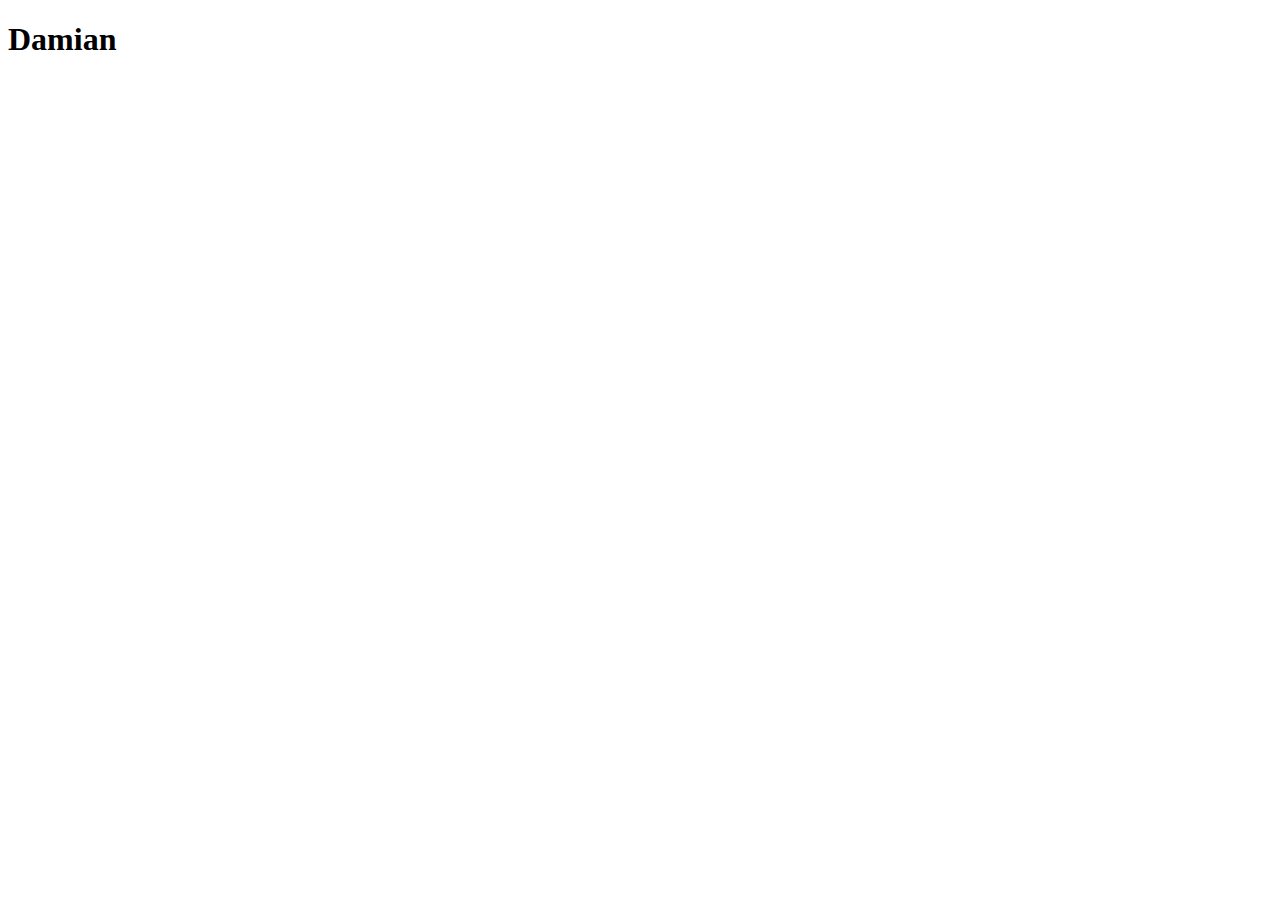
==== index.html @ 8f422778 "naam toegevoegd" ====
<!DOCTYPE html>
<html lang="en">
<head>
    <meta charset="UTF-8">
    <meta http-equiv="X-UA-Compatible" content="IE=edge">
    <meta name="viewport" content="width=device-width, initial-scale=1.0">
    <title>Document</title>
</head>
<body>
    <h1>Damian</h1>
    
</body>
</html>
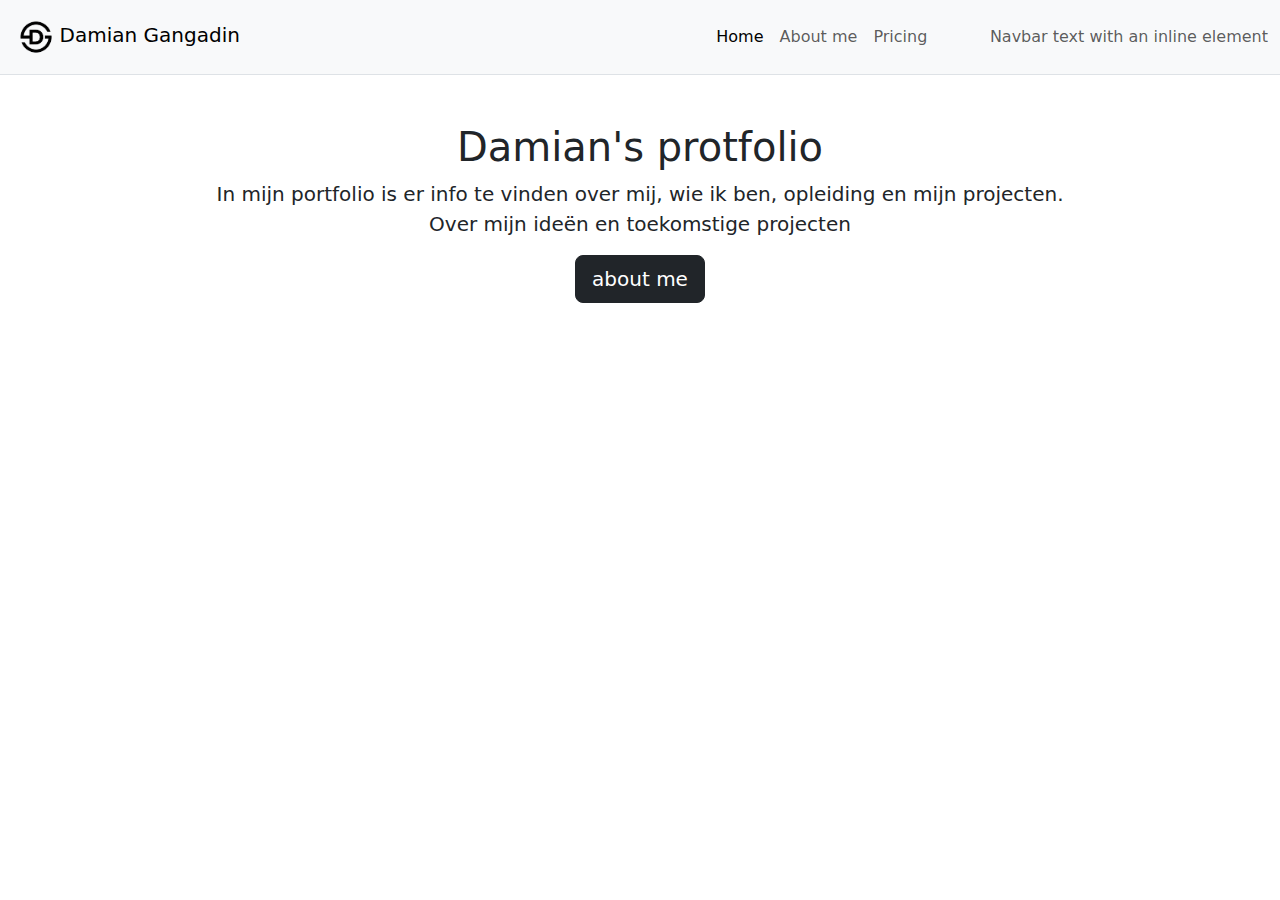
==== commit 67f15785: "Home pagina nav en h1 toegevoegd" ====
--- a/index.html
+++ b/index.html
@@ -1,13 +1,60 @@
 <!DOCTYPE html>
 <html lang="en">
+
 <head>
     <meta charset="UTF-8">
     <meta http-equiv="X-UA-Compatible" content="IE=edge">
     <meta name="viewport" content="width=device-width, initial-scale=1.0">
+
+    <link href="https://cdn.jsdelivr.net/npm/bootstrap@5.3.3/dist/css/bootstrap.min.css" rel="stylesheet"
+        integrity="sha384-QWTKZyjpPEjISv5WaRU9OFeRpok6YctnYmDr5pNlyT2bRjXh0JMhjY6hW+ALEwIH" crossorigin="anonymous">
+
+    <link rel="stylesheet" href="/css/style.css">
+
+    <script src="https://cdn.jsdelivr.net/npm/bootstrap@5.3.3/dist/js/bootstrap.bundle.min.js"
+        integrity="sha384-YvpcrYf0tY3lHB60NNkmXc5s9fDVZLESaAA55NDzOxhy9GkcIdslK1eN7N6jIeHz" crossorigin="anonymous"
+        defer></script>
+
     <title>Document</title>
 </head>
+
 <body>
-    <h1>Damian</h1>
-    
+    <header>
+        <nav class="navbar navbar-expand-lg bg-body-tertiary border-bottom">
+            <div class="container-fluid">
+                <a class="navbar-brand" href="index.html"><img class="logo" src="/img/logo.png" alt="">Damian
+                    Gangadin</a>
+                <button class="navbar-toggler" type="button" data-bs-toggle="collapse" data-bs-target="#navbarText"
+                    aria-controls="navbarText" aria-expanded="false" aria-label="Toggle navigation">
+                    <span class="navbar-toggler-icon"></span>
+                </button>
+                <div class="collapse navbar-collapse" id="navbarText">
+                    <ul class="navbar-nav me-auto mb-2 mb-lg-0">
+                        <li class="nav-item">
+                            <a class="nav-link active" aria-current="page" href="index.html">Home</a>
+                        </li>
+                        <li class="nav-item">
+                            <a class="nav-link" href="about.html">About me</a>
+                        </li>
+                        <li class="nav-item">
+                            <a class="nav-link" href="#">Pricing</a>
+                        </li>
+                    </ul>
+                    <span class="navbar-text">
+                        Navbar text with an inline element
+                    </span>
+                </div>
+            </div>
+        </nav>
+    </header>
+
+    <main class="text-center">
+        
+        <h1 class="text-center mt-5">Damian's protfolio</h1>
+        <p class=" text-center fs-5">In mijn portfolio is er info te vinden over mij, wie ik ben, opleiding en mijn projecten. <br>
+            Over mijn ideën en toekomstige projecten</p>
+            <a class="btn btn-dark btn-lg" href="about.html" role="button">about me</a>
+    </main>
 </body>
+
 </html>--- a/css/style.css
+++ b/css/style.css
@@ -0,0 +1,3 @@
+.logo{
+    width: 7%;
+}
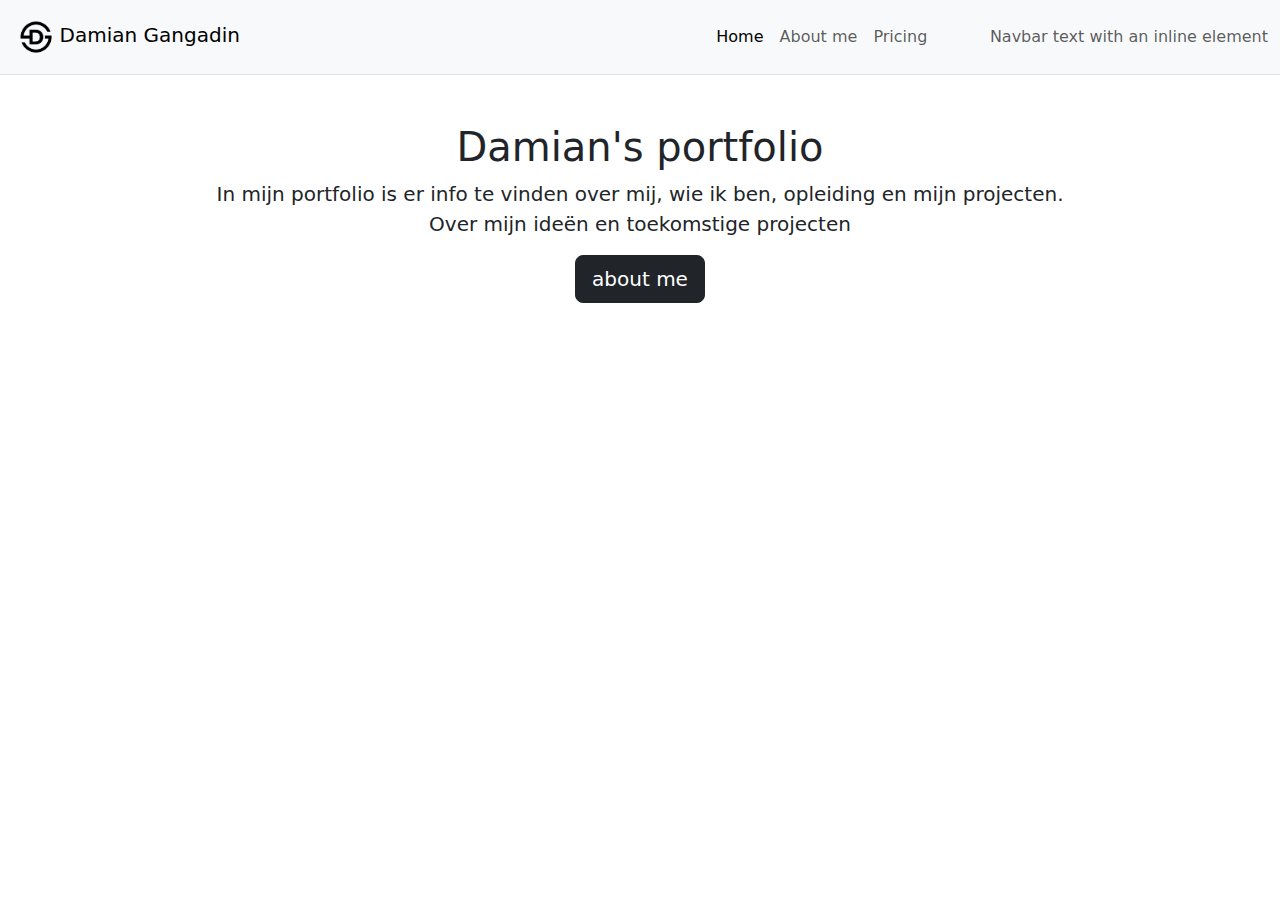
==== commit dff2f7bf: "protfolio naar portfolio" ====
--- a/index.html
+++ b/index.html
@@ -50,7 +50,7 @@
 
     <main class="text-center">
         
-        <h1 class="text-center mt-5">Damian's protfolio</h1>
+        <h1 class="text-center mt-5">Damian's portfolio</h1>
         <p class=" text-center fs-5">In mijn portfolio is er info te vinden over mij, wie ik ben, opleiding en mijn projecten. <br>
             Over mijn ideën en toekomstige projecten</p>
             <a class="btn btn-dark btn-lg" href="about.html" role="button">about me</a>
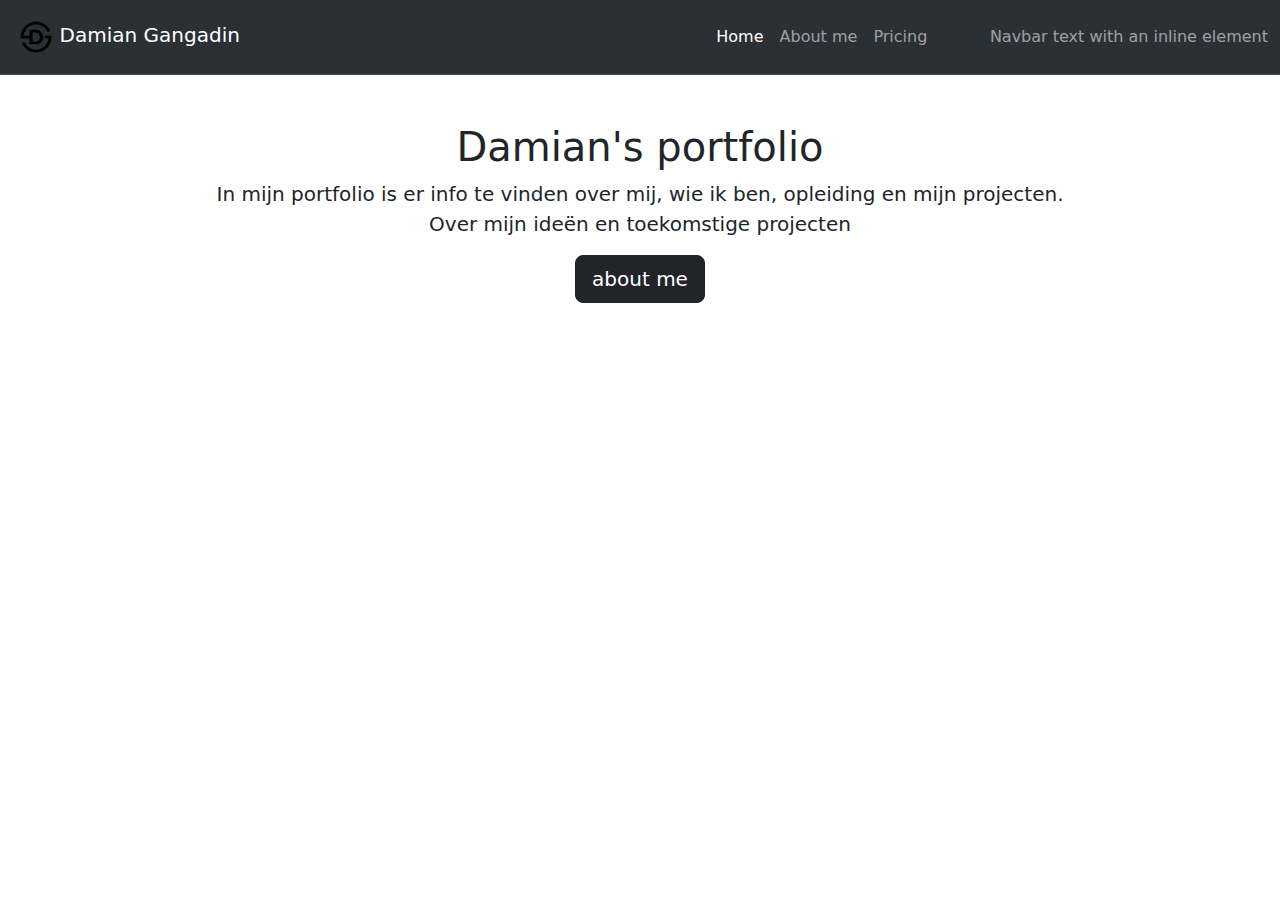
==== commit 70738991: "kleur van nav bar aangepast" ====
--- a/index.html
+++ b/index.html
@@ -20,7 +20,7 @@
 
 <body>
     <header>
-        <nav class="navbar navbar-expand-lg bg-body-tertiary border-bottom">
+        <nav class="navbar navbar-expand-lg bg-body-tertiary border-bottom" data-bs-theme="dark">
             <div class="container-fluid">
                 <a class="navbar-brand" href="index.html"><img class="logo" src="/img/logo.png" alt="">Damian
                     Gangadin</a>
@@ -40,7 +40,7 @@
                             <a class="nav-link" href="#">Pricing</a>
                         </li>
                     </ul>
-                    <span class="navbar-text">
+                    <span class="navbar-text d-none d-md-block">
                         Navbar text with an inline element
                     </span>
                 </div>
@@ -48,7 +48,7 @@
         </nav>
     </header>
 
-    <main class="text-center">
+    <main class="text-center ">
         
         <h1 class="text-center mt-5">Damian's portfolio</h1>
         <p class=" text-center fs-5">In mijn portfolio is er info te vinden over mij, wie ik ben, opleiding en mijn projecten. <br>
--- a/css/style.css
+++ b/css/style.css
@@ -1,3 +1,4 @@
 .logo{
     width: 7%;
 }
+
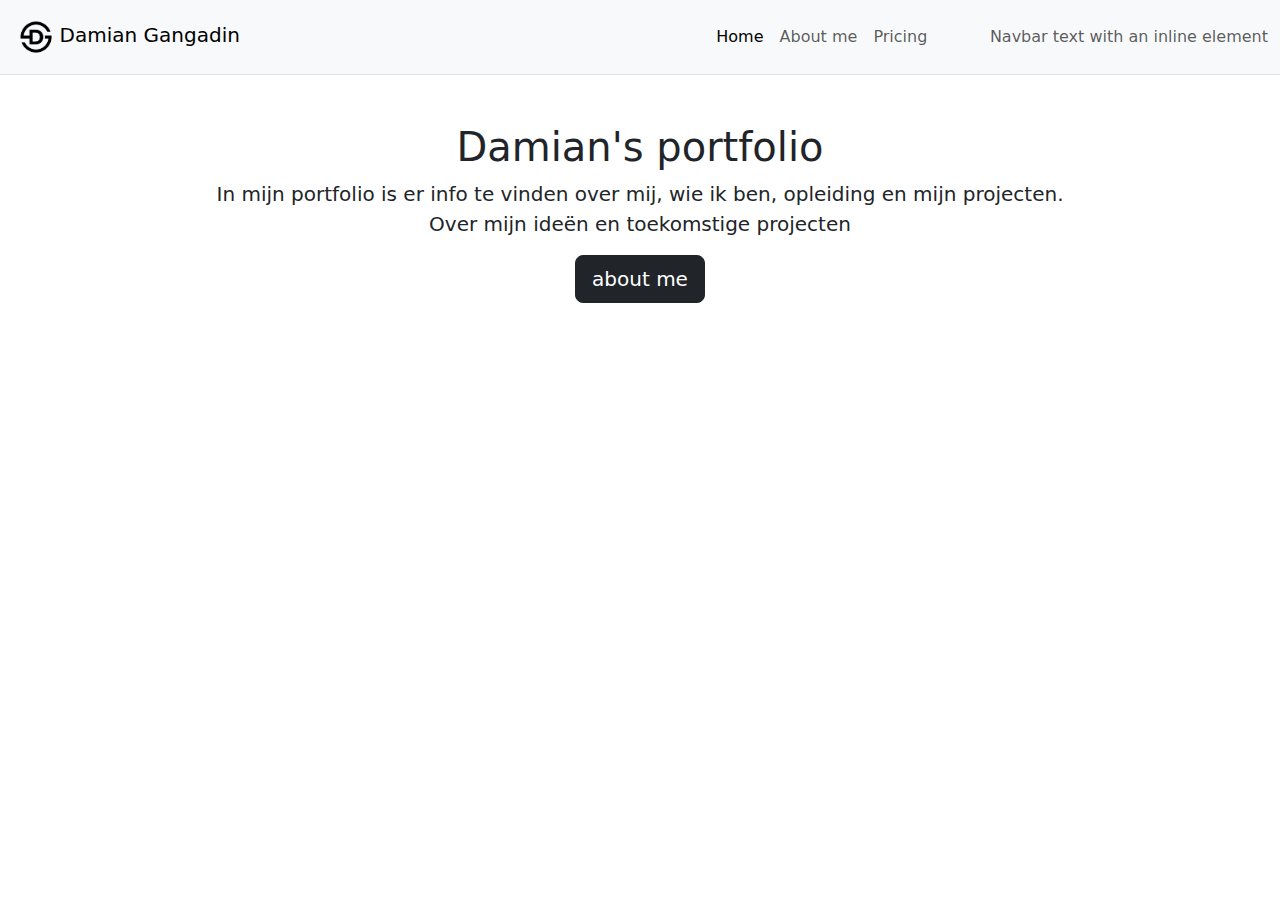
==== commit c34e6a92: "cards toegevoegd" ====
--- a/index.html
+++ b/index.html
@@ -20,7 +20,7 @@
 
 <body>
     <header>
-        <nav class="navbar navbar-expand-lg bg-body-tertiary border-bottom" data-bs-theme="dark">
+        <nav class="navbar navbar-expand-lg bg-body-tertiary border-bottom">
             <div class="container-fluid">
                 <a class="navbar-brand" href="index.html"><img class="logo" src="/img/logo.png" alt="">Damian
                     Gangadin</a>
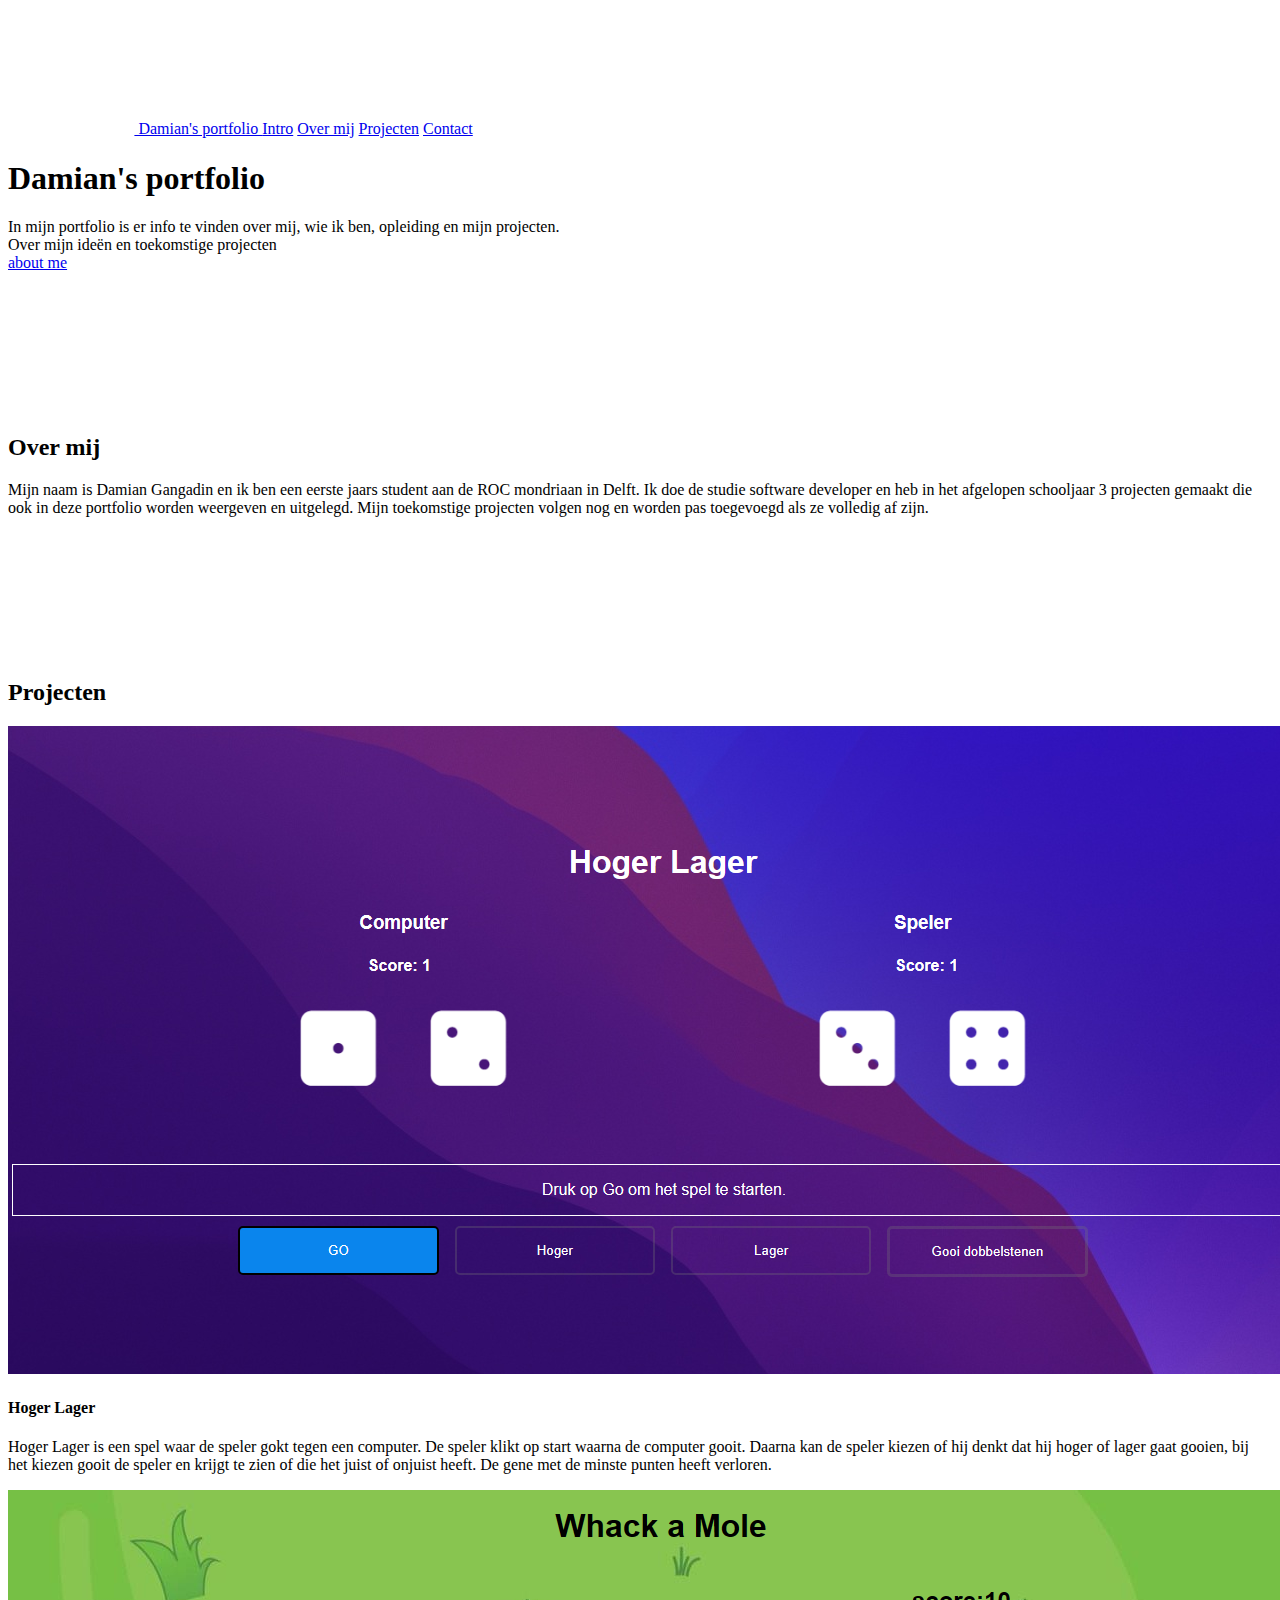
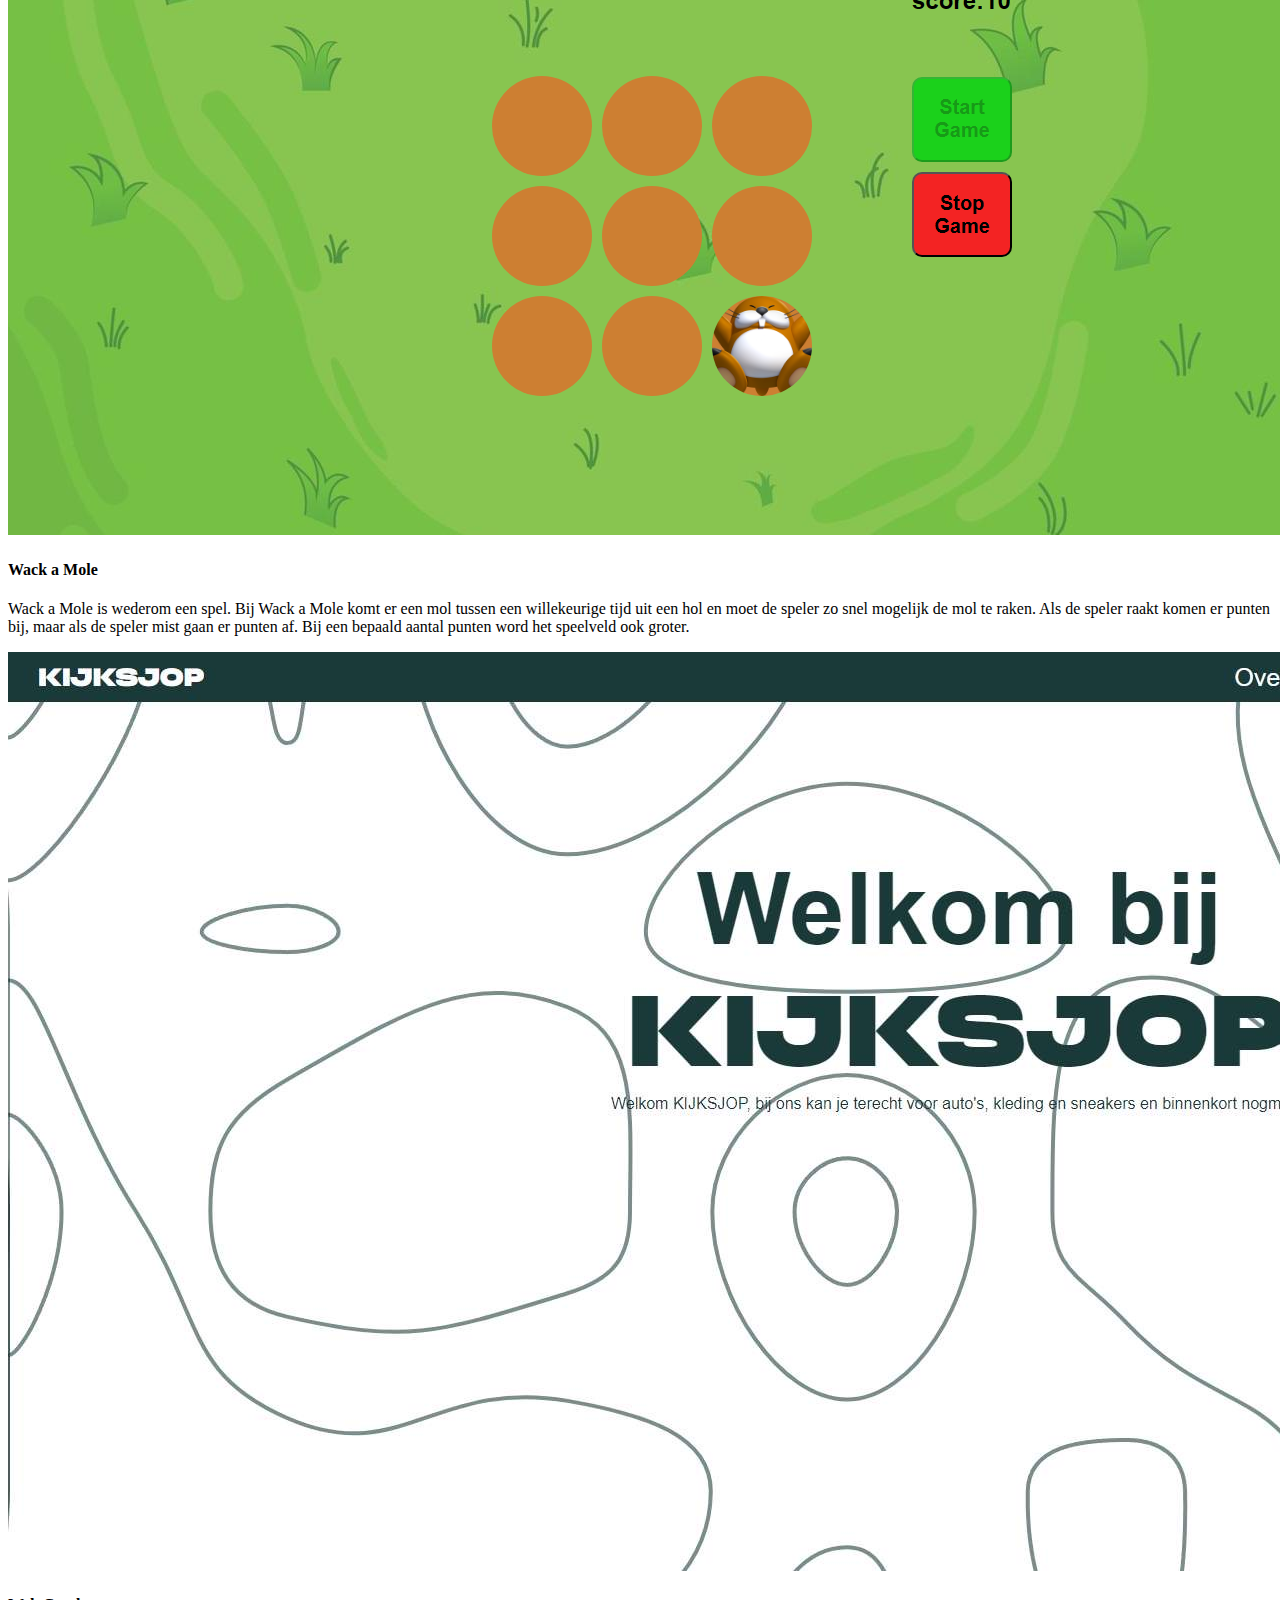
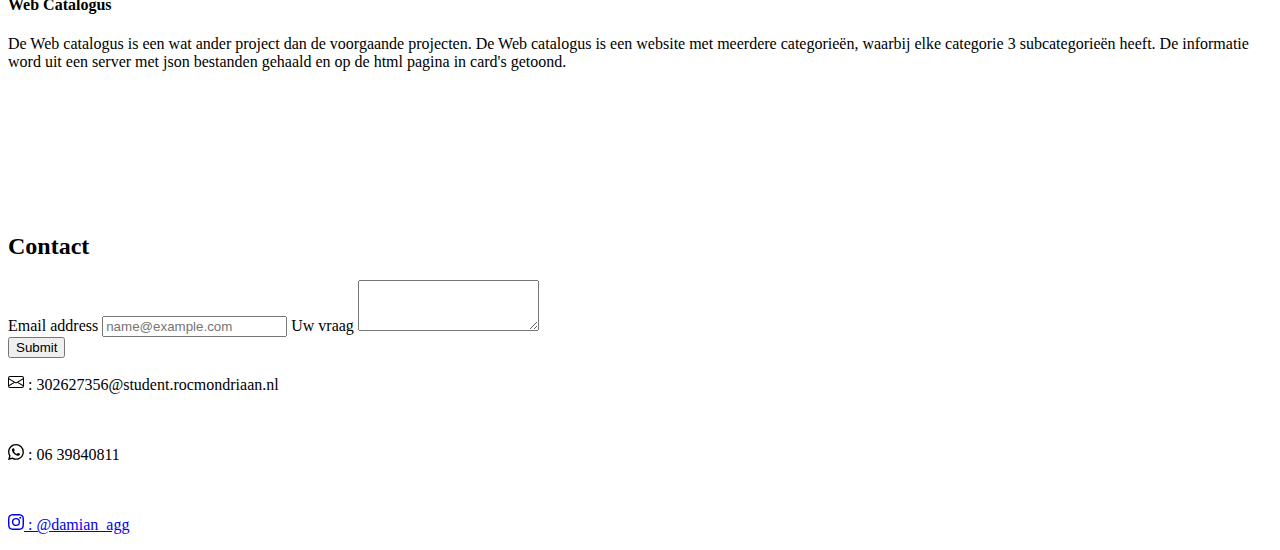
==== commit a0a22c8a: "portfolio opnieuw gemaakt, hele nieuwe  style" ====
--- a/index.html
+++ b/index.html
@@ -1,60 +1,199 @@
-<!DOCTYPE html>
+<!doctype html>
 <html lang="en">
 
 <head>
-    <meta charset="UTF-8">
-    <meta http-equiv="X-UA-Compatible" content="IE=edge">
-    <meta name="viewport" content="width=device-width, initial-scale=1.0">
+    <title>
+    </title>
+    <meta charset="utf-8">
+    <meta name="viewport" content="width=device-width, initial-scale=1, shrink-to-fit=no">
 
-    <link href="https://cdn.jsdelivr.net/npm/bootstrap@5.3.3/dist/css/bootstrap.min.css" rel="stylesheet"
-        integrity="sha384-QWTKZyjpPEjISv5WaRU9OFeRpok6YctnYmDr5pNlyT2bRjXh0JMhjY6hW+ALEwIH" crossorigin="anonymous">
+    <link href="https://cdn.jsdelivr.net/npm/bootstrap@5.3.2/dist/css/bootstrap.min.css" rel="stylesheet"
+        integrity="sha384-T3c6CoIi6uLrA9TneNEoa7RxnatzjcDSCmG1MXxSR1GAsXEV/Dwwykc2MPK8M2HN" crossorigin="anonymous">
 
     <link rel="stylesheet" href="/css/style.css">
+
 
     <script src="https://cdn.jsdelivr.net/npm/bootstrap@5.3.3/dist/js/bootstrap.bundle.min.js"
         integrity="sha384-YvpcrYf0tY3lHB60NNkmXc5s9fDVZLESaAA55NDzOxhy9GkcIdslK1eN7N6jIeHz" crossorigin="anonymous"
         defer></script>
-
-    <title>Document</title>
 </head>
 
-<body>
-    <header>
-        <nav class="navbar navbar-expand-lg bg-body-tertiary border-bottom">
-            <div class="container-fluid">
-                <a class="navbar-brand" href="index.html"><img class="logo" src="/img/logo.png" alt="">Damian
-                    Gangadin</a>
-                <button class="navbar-toggler" type="button" data-bs-toggle="collapse" data-bs-target="#navbarText"
-                    aria-controls="navbarText" aria-expanded="false" aria-label="Toggle navigation">
-                    <span class="navbar-toggler-icon"></span>
-                </button>
-                <div class="collapse navbar-collapse" id="navbarText">
-                    <ul class="navbar-nav me-auto mb-2 mb-lg-0">
-                        <li class="nav-item">
-                            <a class="nav-link active" aria-current="page" href="index.html">Home</a>
-                        </li>
-                        <li class="nav-item">
-                            <a class="nav-link" href="about.html">About me</a>
-                        </li>
-                        <li class="nav-item">
-                            <a class="nav-link" href="#">Pricing</a>
-                        </li>
-                    </ul>
-                    <span class="navbar-text d-none d-md-block">
-                        Navbar text with an inline element
-                    </span>
+<body class="bg-dark">
+    <div class="row">
+        <div class="col-4">
+            <nav id="navbar-example3" class=" bg-dark h-100 flex-column align-items-stretch pe-4 border-end">
+                <nav class="nav nav-pills flex-column fs-4">
+                    <a class="navbar-brand text-light" href="index.html"><img class="logo" src="/img/logo-2.png"
+                            alt="logo.png"> Damian's portfolio </a>
+                    <a class="nav-link" href="#item-1">Intro</a>
+                    <a class="nav-link" href="#item-2">Over mij</a>
+                    <a class="nav-link" href="#item-3">Projecten</a>
+                    <a class="nav-link" href="#item-4">Contact</a>
+
+                </nav>
+            </nav>
+        </div>
+
+        <div class="col-8 bg-dark text-light">
+            <div data-bs-spy="scroll" data-bs-target="#navbar-example3" data-bs-smooth-scroll="true"
+                class="scrollspy-example-2" tabindex="0">
+                <div id="item-1">
+                    <h1 class="text-center mt-5">Damian's portfolio</h1>
+                    <p class=" text-center fs-5">In mijn portfolio is er info te vinden over mij, wie ik ben, opleiding
+                        en mijn projecten. <br>
+                        Over mijn ideën en toekomstige projecten
+                        <br>
+                        <a class="btn btn-primary btn-lg" href="#item-2" role="button">about me</a>
+                    </p>
+                </div>
+
+                <div class="col-8"><br></div>
+                <div class="col-8"><br></div>
+                <div class="col-8"><br></div>
+                <div class="col-8"><br></div>
+                <div class="col-8"><br></div>
+                <div class="col-8"><br></div>
+                <div class="col-8"><br></div>
+
+
+                <div id="item-2">
+                    <div class="container-fluid">
+                        <div class="row justify-content-center align-items-center g-2">
+                            <div class="col-12">
+                                <h2 class="text-center">Over mij</h2>
+                                <p class="text-center border border-primary rounded p-2">Mijn naam is Damian Gangadin en ik ben een eerste jaars student
+                                    aan de ROC mondriaan in Delft. Ik doe de studie software developer en heb in het
+                                    afgelopen schooljaar 3 projecten gemaakt die ook in deze portfolio worden weergeven
+                                    en uitgelegd. Mijn toekomstige projecten volgen nog en worden pas toegevoegd als ze volledig af zijn. </p>
+                            </div>
+                        </div>
+
+
+                    </div>
                 </div>
             </div>
-        </nav>
-    </header>
 
-    <main class="text-center ">
-        
-        <h1 class="text-center mt-5">Damian's portfolio</h1>
-        <p class=" text-center fs-5">In mijn portfolio is er info te vinden over mij, wie ik ben, opleiding en mijn projecten. <br>
-            Over mijn ideën en toekomstige projecten</p>
-            <a class="btn btn-dark btn-lg" href="about.html" role="button">about me</a>
-    </main>
+            <div class="col-8"><br></div>
+            <div class="col-8"><br></div>
+            <div class="col-8"><br></div>
+            <div class="col-8"><br></div>
+            <div class="col-8"><br></div>
+            <div class="col-8"><br></div>
+            <div class="col-8"><br></div>
+
+            <div id="item-3">
+                <div class="container-fluid">
+                    <div class="row justify-content-center align-items-center g-2">
+                        <div class="col-12">
+                            <h2 class="text-center">Projecten</h2>
+                            <p class="text-center"></p>
+                        </div>
+                    </div>
+
+                    <div class="row justify-content-center align-items-center g-2">
+                        <div class="col-4">
+                            <div class="card">
+                                <img class="card-img-top" src="/img/Schermafbeelding 2024-03-25 215745.png" alt="Title">
+                                <div class="card-body">
+                                    <h4 class="card-title">Hoger Lager</h4>
+                                    <p class="card-text">Hoger Lager is een spel waar de speler gokt tegen een
+                                        computer. De speler
+                                        klikt op start waarna de computer gooit. Daarna kan de speler kiezen of hij
+                                        denkt dat hij hoger
+                                        of lager gaat gooien, bij het kiezen gooit de speler en krijgt te zien of
+                                        die het juist of
+                                        onjuist heeft. De gene met de minste punten heeft verloren.</p>
+                                </div>
+                            </div>
+                        </div>
+
+                        <div class="col-4">
+                            <div class="card">
+                                <img class="card-img-top" src="/img/Schermafbeelding 2024-03-25 220005.png" alt="Title">
+                                <div class="card-body">
+                                    <h4 class="card-title">Wack a Mole</h4>
+                                    <p class="card-text">Wack a Mole is wederom een spel. Bij Wack a Mole komt er
+                                        een mol tussen een willekeurige tijd uit
+                                        een hol en moet de speler zo snel mogelijk de mol te raken. Als de speler
+                                        raakt komen er punten
+                                        bij, maar als de speler mist gaan er punten af. Bij een bepaald aantal
+                                        punten word het speelveld
+                                        ook groter.</p>
+                                </div>
+                            </div>
+                        </div>
+
+                        <div class="col-4">
+                            <div class="card">
+                                <img class="card-img-top" src="/img/catalogus.jpeg" alt="Title">
+                                <div class="card-body">
+                                    <h4 class="card-title">Web Catalogus</h4>
+                                    <p class="card-text">De Web catalogus is een wat ander project dan de voorgaande
+                                        projecten. De Web catalogus is een website met meerdere categorieën, waarbij
+                                        elke categorie 3
+                                        subcategorieën heeft. De informatie word uit een server met json bestanden
+                                        gehaald en op de html pagina in card's getoond.</p>
+
+                                </div>
+                            </div>
+                        </div>
+                    </div>
+                </div>
+            </div>
+
+            <div class="col-8"><br></div>
+            <div class="col-8"><br></div>
+            <div class="col-8"><br></div>
+            <div class="col-8"><br></div>
+            <div class="col-8"><br></div>
+            <div class="col-8"><br></div>
+            <div class="col-8"><br></div>
+
+        </div>
+        <div class="bg-dark text-light border-top" id="item-4">
+            <h2 class="text-center mt-3">Contact</h2>
+            <div class="container-sm mt-5  ">
+                <div class="row">
+                    <div class="col-6">
+                        <form action="" method="get">
+                            <div class="mb-3 border rounded p-3">
+                                <label for="exampleFormControlInput1" class="form-label">Email address</label>
+                                <input type="email" class="form-control" id="exampleFormControlInput1"
+                                    placeholder="name@example.com" required>
+    
+                                <label for="exampleFormControlTextarea1" class="form-label mt-5">Uw vraag</label>
+                                <textarea class="form-control" id="exampleFormControlTextarea1" rows="3"
+                                    required></textarea>
+                                    <div class="row">
+                                        <div class="col-10"></div>
+                                        <div class="col-2"><input class=" btn btn-primary mt-4" type="submit" value="Submit"></div>
+                                    </div>
+                            </div>
+                        </form>
+                    </div>
+                    <div class="col-2"></div>
+                    <div class="col-4">
+                        <p><svg xmlns="http://www.w3.org/2000/svg" width="16" height="16" fill="currentColor" class="bi bi-envelope" viewBox="0 0 16 16">
+                            <path d="M0 4a2 2 0 0 1 2-2h12a2 2 0 0 1 2 2v8a2 2 0 0 1-2 2H2a2 2 0 0 1-2-2zm2-1a1 1 0 0 0-1 1v.217l7 4.2 7-4.2V4a1 1 0 0 0-1-1zm13 2.383-4.708 2.825L15 11.105zm-.034 6.876-5.64-3.471L8 9.583l-1.326-.795-5.64 3.47A1 1 0 0 0 2 13h12a1 1 0 0 0 .966-.741M1 11.105l4.708-2.897L1 5.383z"/>
+                          </svg> : 302627356@student.rocmondriaan.nl</p>
+                          <br>
+                        <p><svg xmlns="http://www.w3.org/2000/svg" width="16" height="16" fill="currentColor" class="bi bi-whatsapp" viewBox="0 0 16 16">
+                            <path d="M13.601 2.326A7.85 7.85 0 0 0 7.994 0C3.627 0 .068 3.558.064 7.926c0 1.399.366 2.76 1.057 3.965L0 16l4.204-1.102a7.9 7.9 0 0 0 3.79.965h.004c4.368 0 7.926-3.558 7.93-7.93A7.9 7.9 0 0 0 13.6 2.326zM7.994 14.521a6.6 6.6 0 0 1-3.356-.92l-.24-.144-2.494.654.666-2.433-.156-.251a6.56 6.56 0 0 1-1.007-3.505c0-3.626 2.957-6.584 6.591-6.584a6.56 6.56 0 0 1 4.66 1.931 6.56 6.56 0 0 1 1.928 4.66c-.004 3.639-2.961 6.592-6.592 6.592m3.615-4.934c-.197-.099-1.17-.578-1.353-.646-.182-.065-.315-.099-.445.099-.133.197-.513.646-.627.775-.114.133-.232.148-.43.05-.197-.1-.836-.308-1.592-.985-.59-.525-.985-1.175-1.103-1.372-.114-.198-.011-.304.088-.403.087-.088.197-.232.296-.346.1-.114.133-.198.198-.33.065-.134.034-.248-.015-.347-.05-.099-.445-1.076-.612-1.47-.16-.389-.323-.335-.445-.34-.114-.007-.247-.007-.38-.007a.73.73 0 0 0-.529.247c-.182.198-.691.677-.691 1.654s.71 1.916.81 2.049c.098.133 1.394 2.132 3.383 2.992.47.205.84.326 1.129.418.475.152.904.129 1.246.08.38-.058 1.171-.48 1.338-.943.164-.464.164-.86.114-.943-.049-.084-.182-.133-.38-.232"/>
+                          </svg> : 06 39840811</p>
+                          <br>
+                        <p><a class="nav-link" href="https://www.instagram.com/damian_agg/"><svg xmlns="http://www.w3.org/2000/svg" width="16" height="16" fill="currentColor" class="bi bi-instagram" viewBox="0 0 16 16">
+                            <path d="M8 0C5.829 0 5.556.01 4.703.048 3.85.088 3.269.222 2.76.42a3.9 3.9 0 0 0-1.417.923A3.9 3.9 0 0 0 .42 2.76C.222 3.268.087 3.85.048 4.7.01 5.555 0 5.827 0 8.001c0 2.172.01 2.444.048 3.297.04.852.174 1.433.372 1.942.205.526.478.972.923 1.417.444.445.89.719 1.416.923.51.198 1.09.333 1.942.372C5.555 15.99 5.827 16 8 16s2.444-.01 3.298-.048c.851-.04 1.434-.174 1.943-.372a3.9 3.9 0 0 0 1.416-.923c.445-.445.718-.891.923-1.417.197-.509.332-1.09.372-1.942C15.99 10.445 16 10.173 16 8s-.01-2.445-.048-3.299c-.04-.851-.175-1.433-.372-1.941a3.9 3.9 0 0 0-.923-1.417A3.9 3.9 0 0 0 13.24.42c-.51-.198-1.092-.333-1.943-.372C10.443.01 10.172 0 7.998 0zm-.717 1.442h.718c2.136 0 2.389.007 3.232.046.78.035 1.204.166 1.486.275.373.145.64.319.92.599s.453.546.598.92c.11.281.24.705.275 1.485.039.843.047 1.096.047 3.231s-.008 2.389-.047 3.232c-.035.78-.166 1.203-.275 1.485a2.5 2.5 0 0 1-.599.919c-.28.28-.546.453-.92.598-.28.11-.704.24-1.485.276-.843.038-1.096.047-3.232.047s-2.39-.009-3.233-.047c-.78-.036-1.203-.166-1.485-.276a2.5 2.5 0 0 1-.92-.598 2.5 2.5 0 0 1-.6-.92c-.109-.281-.24-.705-.275-1.485-.038-.843-.046-1.096-.046-3.233s.008-2.388.046-3.231c.036-.78.166-1.204.276-1.486.145-.373.319-.64.599-.92s.546-.453.92-.598c.282-.11.705-.24 1.485-.276.738-.034 1.024-.044 2.515-.045zm4.988 1.328a.96.96 0 1 0 0 1.92.96.96 0 0 0 0-1.92m-4.27 1.122a4.109 4.109 0 1 0 0 8.217 4.109 4.109 0 0 0 0-8.217m0 1.441a2.667 2.667 0 1 1 0 5.334 2.667 2.667 0 0 1 0-5.334"/>
+                          </svg> : @damian_agg</a></p>
+                    </div>
+                </div>
+            </div>
+    
+        </div>
+
+    </div>
+    </div>
+
+
 </body>
 
 </html>--- a/css/style.css
+++ b/css/style.css
@@ -1,4 +1,11 @@
 .logo{
-    width: 7%;
+    width: 10%;
 }
 
+main {
+    height: 100vh;
+    height: -webkit-fill-available;
+    max-height: 100vh;
+    overflow-x: auto;
+    overflow-y: hidden;
+  }
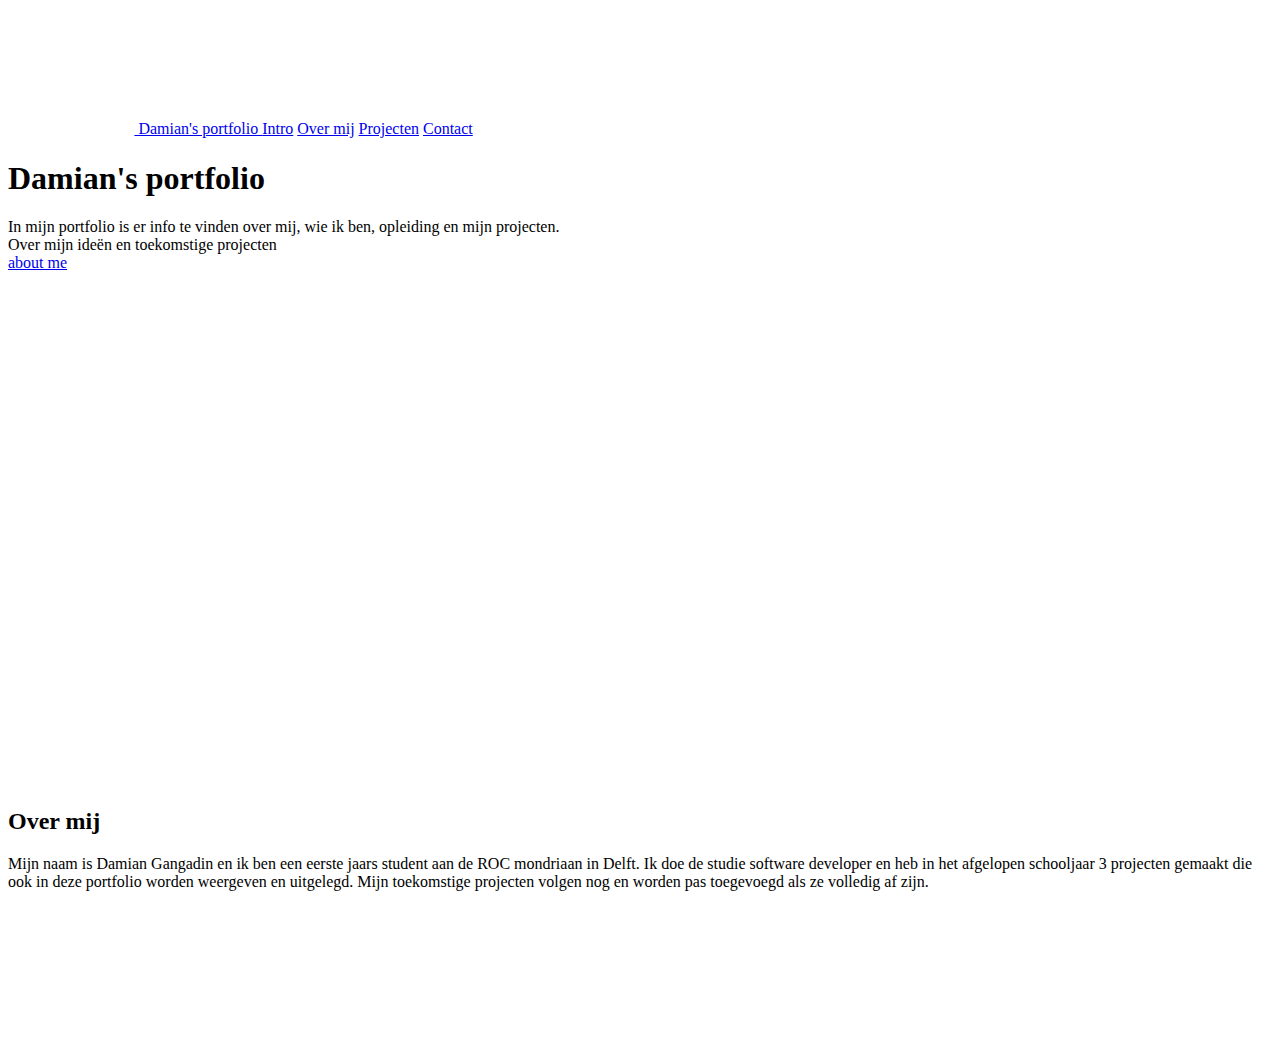
==== commit 7a74dc3a: "responisive gemaakt en map toegevoegd in "over mij"" ====
--- a/index.html
+++ b/index.html
@@ -2,8 +2,7 @@
 <html lang="en">
 
 <head>
-    <title>
-    </title>
+    <title>Damian's Portfolio</title>
     <meta charset="utf-8">
     <meta name="viewport" content="width=device-width, initial-scale=1, shrink-to-fit=no">
 
@@ -12,188 +11,188 @@
 
     <link rel="stylesheet" href="/css/style.css">
 
-
-    <script src="https://cdn.jsdelivr.net/npm/bootstrap@5.3.3/dist/js/bootstrap.bundle.min.js"
+    <script src="https://cdn.jsdelivr.net/npm/bootstrap@5.3.2/dist/js/bootstrap.bundle.min.js"
         integrity="sha384-YvpcrYf0tY3lHB60NNkmXc5s9fDVZLESaAA55NDzOxhy9GkcIdslK1eN7N6jIeHz" crossorigin="anonymous"
         defer></script>
+
 </head>
 
 <body class="bg-dark">
-    <div class="row">
-        <div class="col-4">
-            <nav id="navbar-example3" class=" bg-dark h-100 flex-column align-items-stretch pe-4 border-end">
-                <nav class="nav nav-pills flex-column fs-4">
-                    <a class="navbar-brand text-light" href="index.html"><img class="logo" src="/img/logo-2.png"
-                            alt="logo.png"> Damian's portfolio </a>
-                    <a class="nav-link" href="#item-1">Intro</a>
-                    <a class="nav-link" href="#item-2">Over mij</a>
-                    <a class="nav-link" href="#item-3">Projecten</a>
-                    <a class="nav-link" href="#item-4">Contact</a>
+    <div class="container-fluid">
+        <div class="row">
+            <div class="col-lg-4 col-md-5 col-12">
+                <nav id="navbar-example3" class=" bg-dark h-100 flex-column align-items-stretch pe-4 border-end">
+                    <nav class="nav nav-pills flex-column fs-4">
+                        <a class="navbar-brand text-light" href="index.html"><img class="logo" src="/img/logo-2.png"
+                                alt="logo.png"> Damian's portfolio </a>
+                        <a class="nav-link" href="#item-1">Intro</a>
+                        <a class="nav-link" href="#item-2">Over mij</a>
+                        <a class="nav-link" href="#item-3">Projecten</a>
+                        <a class="nav-link" href="#item-4">Contact</a>
 
+                    </nav>
                 </nav>
-            </nav>
-        </div>
-
-        <div class="col-8 bg-dark text-light">
-            <div data-bs-spy="scroll" data-bs-target="#navbar-example3" data-bs-smooth-scroll="true"
-                class="scrollspy-example-2" tabindex="0">
-                <div id="item-1">
-                    <h1 class="text-center mt-5">Damian's portfolio</h1>
-                    <p class=" text-center fs-5">In mijn portfolio is er info te vinden over mij, wie ik ben, opleiding
-                        en mijn projecten. <br>
-                        Over mijn ideën en toekomstige projecten
-                        <br>
-                        <a class="btn btn-primary btn-lg" href="#item-2" role="button">about me</a>
-                    </p>
-                </div>
-
-                <div class="col-8"><br></div>
-                <div class="col-8"><br></div>
-                <div class="col-8"><br></div>
-                <div class="col-8"><br></div>
-                <div class="col-8"><br></div>
-                <div class="col-8"><br></div>
-                <div class="col-8"><br></div>
-
-
-                <div id="item-2">
-                    <div class="container-fluid">
-                        <div class="row justify-content-center align-items-center g-2">
-                            <div class="col-12">
-                                <h2 class="text-center">Over mij</h2>
-                                <p class="text-center border border-primary rounded p-2">Mijn naam is Damian Gangadin en ik ben een eerste jaars student
-                                    aan de ROC mondriaan in Delft. Ik doe de studie software developer en heb in het
-                                    afgelopen schooljaar 3 projecten gemaakt die ook in deze portfolio worden weergeven
-                                    en uitgelegd. Mijn toekomstige projecten volgen nog en worden pas toegevoegd als ze volledig af zijn. </p>
-                            </div>
-                        </div>
-
-
-                    </div>
-                </div>
             </div>
 
-            <div class="col-8"><br></div>
-            <div class="col-8"><br></div>
-            <div class="col-8"><br></div>
-            <div class="col-8"><br></div>
-            <div class="col-8"><br></div>
-            <div class="col-8"><br></div>
-            <div class="col-8"><br></div>
+            <div class="col-lg-8 col-md-7 col-12 bg-dark text-light">
+                <div data-bs-spy="scroll" data-bs-target="#navbar-example3" data-bs-smooth-scroll="true"
+                    class="scrollspy-example-2" tabindex="0">
+                    <div id="item-1">
+                        <h1 class="text-center mt-5">Damian's portfolio</h1>
+                        <p class="text-center mt-3 fs-5">In mijn portfolio is er info te vinden over mij, wie ik ben,
+                            opleiding
+                            en mijn projecten. <br>
+                            Over mijn ideën en toekomstige projecten
+                            <br>
+                            <a class="btn btn-primary btn-lg" href="#item-2" role="button">about me</a>
+                        </p>
+                    </div>
 
-            <div id="item-3">
-                <div class="container-fluid">
-                    <div class="row justify-content-center align-items-center g-2">
-                        <div class="col-12">
-                            <h2 class="text-center">Projecten</h2>
-                            <p class="text-center"></p>
+                    <div class="spacer" style="height: 500px;"></div>
+
+                    <div id="item-2">
+                        <div class="container-fluid">
+                            <div class="row justify-content-center align-items-center g-2">
+                                <div class="col-12">
+                                    <h2 class="text-center">Over mij</h2>
+                                    <p class="text-center border border-primary rounded p-2">Mijn naam is Damian
+                                        Gangadin en ik ben een eerste jaars student
+                                        aan de ROC mondriaan in Delft. Ik doe de studie software developer en heb in het
+                                        afgelopen schooljaar 3 projecten gemaakt die ook in deze portfolio worden
+                                        weergeven
+                                        en uitgelegd. Mijn toekomstige projecten volgen nog en worden pas toegevoegd als
+                                        ze volledig af zijn. 
+                                        <br>
+                                        <iframe class="mt-5 border rounded" src="https://www.google.com/maps/embed?pb=!1m18!1m12!1m3!1d2919.7173512891686!2d4.359564708376839!3d52.02182111760149!2m3!1f0!2f0!3f0!3m2!1i1024!2i768!4f13.1!3m3!1m2!1s0x47c5b5d771b631e7%3A0xcbe808e083d3d558!2sROC%20Mondriaan%20-%20Brasserskade!5e0!3m2!1snl!2snl!4v1718645217531!5m2!1snl!2snl" width="600" height="450" style="border:0;" allowfullscreen="" loading="lazy" referrerpolicy="no-referrer-when-downgrade"></iframe>
+                                    </p>
+                                </div>
+                            </div>
                         </div>
                     </div>
 
-                    <div class="row justify-content-center align-items-center g-2">
-                        <div class="col-4">
-                            <div class="card">
-                                <img class="card-img-top" src="/img/Schermafbeelding 2024-03-25 215745.png" alt="Title">
-                                <div class="card-body">
-                                    <h4 class="card-title">Hoger Lager</h4>
-                                    <p class="card-text">Hoger Lager is een spel waar de speler gokt tegen een
-                                        computer. De speler
-                                        klikt op start waarna de computer gooit. Daarna kan de speler kiezen of hij
-                                        denkt dat hij hoger
-                                        of lager gaat gooien, bij het kiezen gooit de speler en krijgt te zien of
-                                        die het juist of
-                                        onjuist heeft. De gene met de minste punten heeft verloren.</p>
+                    <div class="spacer" style="height: 500px;"></div>
+
+                    <div id="item-3">
+                        <div class="container-fluid">
+                            <div class="row justify-content-center align-items-center g-2">
+                                <div class="col-12">
+                                    <h2 class="text-center">Projecten</h2>
+                                    <p class="text-center"></p>
+                                </div>
+                            </div>
+
+                            <div class="row justify-content-center align-items-center g-2">
+                                <div class="col-lg-4 col-md-6 col-sm-12 mb-4">
+                                    <div class="card">
+                                        <img class="card-img-top" src="/img/Schermafbeelding 2024-03-25 215745.png"
+                                            alt="Title">
+                                        <div class="card-body">
+                                            <h4 class="card-title">Hoger Lager</h4>
+                                            <p class="card-text">Hoger Lager is een spel waar de speler gokt tegen een
+                                                computer. De speler
+                                                klikt op start waarna de computer gooit. Daarna kan de speler kiezen of
+                                                hij
+                                                denkt dat hij hoger
+                                                of lager gaat gooien, bij het kiezen gooit de speler en krijgt te zien
+                                                of
+                                                die het juist of
+                                                onjuist heeft. De gene met de minste punten heeft verloren.</p>
+                                        </div>
+                                    </div>
+                                </div>
+
+                                <div class="col-lg-4 col-md-6 col-sm-12 mb-4">
+                                    <div class="card">
+                                        <img class="card-img-top" src="/img/Schermafbeelding 2024-03-25 220005.png"
+                                            alt="Title">
+                                        <div class="card-body">
+                                            <h4 class="card-title">Wack a Mole</h4>
+                                            <p class="card-text">Wack a Mole is wederom een spel. Bij Wack a Mole komt
+                                                er
+                                                een mol tussen een willekeurige tijd uit
+                                                een hol en moet de speler zo snel mogelijk de mol te raken. Als de
+                                                speler
+                                                raakt komen er punten
+                                                bij, maar als de speler mist gaan er punten af. Bij een bepaald aantal
+                                                punten word het speelveld
+                                                ook groter.</p>
+                                        </div>
+                                    </div>
+                                </div>
+
+                                <div class="col-lg-4 col-md-6 col-sm-12 mb-4">
+                                    <div class="card">
+                                        <img class="card-img-top" src="/img/catalogus.jpeg" alt="Title">
+                                        <div class="card-body">
+                                            <h4 class="card-title">Web Catalogus</h4>
+                                            <p class="card-text">De Web catalogus is een wat ander project dan de
+                                                voorgaande
+                                                projecten. De Web catalogus is een website met meerdere categorieën,
+                                                waarbij
+                                                elke categorie 3
+                                                subcategorieën heeft. De informatie word uit een server met json
+                                                bestanden
+                                                gehaald en op de html pagina in card's getoond.</p>
+                                        </div>
+                                    </div>
                                 </div>
                             </div>
                         </div>
+                    </div>
 
-                        <div class="col-4">
-                            <div class="card">
-                                <img class="card-img-top" src="/img/Schermafbeelding 2024-03-25 220005.png" alt="Title">
-                                <div class="card-body">
-                                    <h4 class="card-title">Wack a Mole</h4>
-                                    <p class="card-text">Wack a Mole is wederom een spel. Bij Wack a Mole komt er
-                                        een mol tussen een willekeurige tijd uit
-                                        een hol en moet de speler zo snel mogelijk de mol te raken. Als de speler
-                                        raakt komen er punten
-                                        bij, maar als de speler mist gaan er punten af. Bij een bepaald aantal
-                                        punten word het speelveld
-                                        ook groter.</p>
+                    <div class="spacer" style="height: 500px;"></div>
+
+                    <div class="border-top border-primary" id="item-4">
+                        <h2 class="text-center mt-3">Contact</h2>
+                        <div class="container-sm mt-5">
+                            <div class="row">
+                                <div class="col-md-6 col-12">
+                                    <form action="" method="get">
+                                        <div class="mb-3 border rounded p-3">
+                                            <label for="exampleFormControlInput1" class="form-label">Email
+                                                address</label>
+                                            <input type="email" class="form-control" id="exampleFormControlInput1"
+                                                placeholder="name@example.com" required>
+
+                                            <label for="exampleFormControlTextarea1" class="form-label mt-5">Uw
+                                                vraag</label>
+                                            <textarea class="form-control" id="exampleFormControlTextarea1" rows="3"
+                                                required></textarea>
+                                            <div class="row">
+                                                <div class="col-10"></div>
+                                                <div class="col-2"><input class="btn btn-primary mt-4" type="submit"
+                                                        value="Submit"></div>
+                                            </div>
+                                        </div>
+                                    </form>
                                 </div>
-                            </div>
-                        </div>
-
-                        <div class="col-4">
-                            <div class="card">
-                                <img class="card-img-top" src="/img/catalogus.jpeg" alt="Title">
-                                <div class="card-body">
-                                    <h4 class="card-title">Web Catalogus</h4>
-                                    <p class="card-text">De Web catalogus is een wat ander project dan de voorgaande
-                                        projecten. De Web catalogus is een website met meerdere categorieën, waarbij
-                                        elke categorie 3
-                                        subcategorieën heeft. De informatie word uit een server met json bestanden
-                                        gehaald en op de html pagina in card's getoond.</p>
-
+                                <div class="col-md-6 col-12 text-center">
+                                    <p><svg xmlns="http://www.w3.org/2000/svg" width="16" height="16"
+                                            fill="currentColor" class="bi bi-envelope" viewBox="0 0 16 16">
+                                            <path
+                                                d="M0 4a2 2 0 0 1 2-2h12a2 2 0 0 1 2 2v8a2 2 0 0 1-2 2H2a2 2 0 0 1-2-2zm2-1a1 1 0 0 0-1 1v.217l7 4.2 7-4.2V4a1 1 0 0 0-1-1zm13 2.383-4.708 2.825L15 11.105zm-.034 6.876-5.64-3.471L8 9.583l-1.326-.795-5.64 3.47A1 1 0 0 0 2 13h12a1 1 0 0 0 .966-.741M1 11.105l4.708-2.897L1 5.383z" />
+                                        </svg> : 302627356@student.rocmondriaan.nl</p>
+                                    <br>
+                                    <p><svg xmlns="http://www.w3.org/2000/svg" width="16" height="16"
+                                            fill="currentColor" class="bi bi-whatsapp" viewBox="0 0 16 16">
+                                            <path
+                                                d="M13.601 2.326A7.85 7.85 0 0 0 7.994 0C3.627 0 .068 3.558.064 7.926c0 1.399.366 2.76 1.057 3.965L0 16l4.204-1.102a7.9 7.9 0 0 0 3.79.965h.004c4.368 0 7.926-3.558 7.93-7.93A7.9 7.9 0 0 0 13.6 2.326zM7.994 14.521a6.6 6.6 0 0 1-3.356-.92l-.24-.144-2.494.654.666-2.433-.156-.251a6.56 6.56 0 0 1-1.007-3.505c0-3.626 2.957-6.584 6.591-6.584a6.56 6.56 0 0 1 4.66 1.931 6.56 6.56 0 0 1 1.928 4.66c-.004 3.639-2.961 6.592-6.592 6.592m3.615-4.934c-.197-.099-1.17-.578-1.353-.646-.182-.065-.315-.099-.445.099-.133.197-.513.646-.627.775-.114.133-.232.148-.43.05-.197-.1-.836-.308-1.592-.985-.59-.525-.985-1.175-1.103-1.372-.114-.198-.011-.304.088-.403.087-.088.197-.232.296-.346.1-.114.133-.198.198-.33.065-.134.034-.248-.015-.347-.05-.099-.445-1.076-.612-1.47-.16-.389-.323-.335-.445-.34-.114-.007-.247-.007-.38-.007a.73.73 0 0 0-.529.247c-.182.198-.691.677-.691 1.654s.71 1.916.81 2.049c.098.133 1.394 2.132 3.383 2.992.47.205.84.326 1.129.418.475.152.904.129 1.246.08.38-.058 1.171-.48 1.338-.943.164-.464.164-.86.114-.943-.049-.084-.182-.133-.38-.232" />
+                                        </svg> : 06 39840811</p>
+                                    <br>
+                                    <p><a class="nav-link" href="https://www.instagram.com/damian_agg/"><svg
+                                                xmlns="http://www.w3.org/2000/svg" width="16" height="16"
+                                                fill="currentColor" class="bi bi-instagram" viewBox="0 0 16 16">
+                                                <path
+                                                    d="M8 0C5.829 0 5.556.01 4.703.048 3.85.088 3.269.222 2.76.42a3.9 3.9 0 0 0-1.417.923A3.9 3.9 0 0 0 .42 2.76C.222 3.268.087 3.85.048 4.7.01 5.555 0 5.827 0 8.001c0 2.172.01 2.444.048 3.297.04.852.174 1.433.372 1.942.205.526.478.972.923 1.417.444.445.89.719 1.416.923.51.198 1.09.333 1.942.372C5.555 15.99 5.827 16 8 16s2.444-.01 3.298-.048c.851-.04 1.434-.174 1.943-.372a3.9 3.9 0 0 0 1.416-.923c.445-.445.718-.891.923-1.417.197-.509.332-1.09.372-1.942C15.99 10.445 16 10.173 16 8s-.01-2.445-.048-3.299c-.04-.851-.175-1.433-.372-1.941a3.9 3.9 0 0 0-.923-1.417A3.9 3.9 0 0 0 13.24.42c-.51-.198-1.092-.333-1.943-.372C10.443.01 10.172 0 7.998 0zm-.717 1.442h.718c2.136 0 2.389.007 3.232.046.78.035 1.204.166 1.486.275.373.145.64.319.92.599s.453.546.598.92c.11.281.24.705.275 1.485.039.843.047 1.096.047 3.231s-.008 2.389-.047 3.232c-.035.78-.166 1.203-.275 1.485a2.5 2.5 0 0 1-.599.919c-.28.28-.546.453-.92.598-.28.11-.704.24-1.485.276-.843.038-1.096.047-3.232.047s-2.39-.009-3.233-.047c-.78-.036-1.203-.166-1.485-.276a2.5 2.5 0 0 1-.92-.598 2.5 2.5 0 0 1-.6-.92c-.109-.281-.24-.705-.275-1.485-.038-.843-.046-1.096-.046-3.233s.008-2.388.046-3.231c.036-.78.166-1.204.276-1.486.145-.373.319-.64.599-.92s.546-.453.92-.598c.282-.11.705-.24 1.485-.276.738-.034 1.024-.044 2.515-.045zm4.988 1.328a.96.96 0 1 0 0 1.92.96.96 0 0 0 0-1.92m-4.27 1.122a4.109 4.109 0 1 0 0 8.217 4.109 4.109 0 0 0 0-8.217m0 1.441a2.667 2.667 0 1 1 0 5.334 2.667 2.667 0 0 1 0-5.334" />
+                                            </svg> : @damian_agg</a></p>
                                 </div>
                             </div>
                         </div>
                     </div>
                 </div>
             </div>
-
-            <div class="col-8"><br></div>
-            <div class="col-8"><br></div>
-            <div class="col-8"><br></div>
-            <div class="col-8"><br></div>
-            <div class="col-8"><br></div>
-            <div class="col-8"><br></div>
-            <div class="col-8"><br></div>
-
         </div>
-        <div class="bg-dark text-light border-top" id="item-4">
-            <h2 class="text-center mt-3">Contact</h2>
-            <div class="container-sm mt-5  ">
-                <div class="row">
-                    <div class="col-6">
-                        <form action="" method="get">
-                            <div class="mb-3 border rounded p-3">
-                                <label for="exampleFormControlInput1" class="form-label">Email address</label>
-                                <input type="email" class="form-control" id="exampleFormControlInput1"
-                                    placeholder="name@example.com" required>
-    
-                                <label for="exampleFormControlTextarea1" class="form-label mt-5">Uw vraag</label>
-                                <textarea class="form-control" id="exampleFormControlTextarea1" rows="3"
-                                    required></textarea>
-                                    <div class="row">
-                                        <div class="col-10"></div>
-                                        <div class="col-2"><input class=" btn btn-primary mt-4" type="submit" value="Submit"></div>
-                                    </div>
-                            </div>
-                        </form>
-                    </div>
-                    <div class="col-2"></div>
-                    <div class="col-4">
-                        <p><svg xmlns="http://www.w3.org/2000/svg" width="16" height="16" fill="currentColor" class="bi bi-envelope" viewBox="0 0 16 16">
-                            <path d="M0 4a2 2 0 0 1 2-2h12a2 2 0 0 1 2 2v8a2 2 0 0 1-2 2H2a2 2 0 0 1-2-2zm2-1a1 1 0 0 0-1 1v.217l7 4.2 7-4.2V4a1 1 0 0 0-1-1zm13 2.383-4.708 2.825L15 11.105zm-.034 6.876-5.64-3.471L8 9.583l-1.326-.795-5.64 3.47A1 1 0 0 0 2 13h12a1 1 0 0 0 .966-.741M1 11.105l4.708-2.897L1 5.383z"/>
-                          </svg> : 302627356@student.rocmondriaan.nl</p>
-                          <br>
-                        <p><svg xmlns="http://www.w3.org/2000/svg" width="16" height="16" fill="currentColor" class="bi bi-whatsapp" viewBox="0 0 16 16">
-                            <path d="M13.601 2.326A7.85 7.85 0 0 0 7.994 0C3.627 0 .068 3.558.064 7.926c0 1.399.366 2.76 1.057 3.965L0 16l4.204-1.102a7.9 7.9 0 0 0 3.79.965h.004c4.368 0 7.926-3.558 7.93-7.93A7.9 7.9 0 0 0 13.6 2.326zM7.994 14.521a6.6 6.6 0 0 1-3.356-.92l-.24-.144-2.494.654.666-2.433-.156-.251a6.56 6.56 0 0 1-1.007-3.505c0-3.626 2.957-6.584 6.591-6.584a6.56 6.56 0 0 1 4.66 1.931 6.56 6.56 0 0 1 1.928 4.66c-.004 3.639-2.961 6.592-6.592 6.592m3.615-4.934c-.197-.099-1.17-.578-1.353-.646-.182-.065-.315-.099-.445.099-.133.197-.513.646-.627.775-.114.133-.232.148-.43.05-.197-.1-.836-.308-1.592-.985-.59-.525-.985-1.175-1.103-1.372-.114-.198-.011-.304.088-.403.087-.088.197-.232.296-.346.1-.114.133-.198.198-.33.065-.134.034-.248-.015-.347-.05-.099-.445-1.076-.612-1.47-.16-.389-.323-.335-.445-.34-.114-.007-.247-.007-.38-.007a.73.73 0 0 0-.529.247c-.182.198-.691.677-.691 1.654s.71 1.916.81 2.049c.098.133 1.394 2.132 3.383 2.992.47.205.84.326 1.129.418.475.152.904.129 1.246.08.38-.058 1.171-.48 1.338-.943.164-.464.164-.86.114-.943-.049-.084-.182-.133-.38-.232"/>
-                          </svg> : 06 39840811</p>
-                          <br>
-                        <p><a class="nav-link" href="https://www.instagram.com/damian_agg/"><svg xmlns="http://www.w3.org/2000/svg" width="16" height="16" fill="currentColor" class="bi bi-instagram" viewBox="0 0 16 16">
-                            <path d="M8 0C5.829 0 5.556.01 4.703.048 3.85.088 3.269.222 2.76.42a3.9 3.9 0 0 0-1.417.923A3.9 3.9 0 0 0 .42 2.76C.222 3.268.087 3.85.048 4.7.01 5.555 0 5.827 0 8.001c0 2.172.01 2.444.048 3.297.04.852.174 1.433.372 1.942.205.526.478.972.923 1.417.444.445.89.719 1.416.923.51.198 1.09.333 1.942.372C5.555 15.99 5.827 16 8 16s2.444-.01 3.298-.048c.851-.04 1.434-.174 1.943-.372a3.9 3.9 0 0 0 1.416-.923c.445-.445.718-.891.923-1.417.197-.509.332-1.09.372-1.942C15.99 10.445 16 10.173 16 8s-.01-2.445-.048-3.299c-.04-.851-.175-1.433-.372-1.941a3.9 3.9 0 0 0-.923-1.417A3.9 3.9 0 0 0 13.24.42c-.51-.198-1.092-.333-1.943-.372C10.443.01 10.172 0 7.998 0zm-.717 1.442h.718c2.136 0 2.389.007 3.232.046.78.035 1.204.166 1.486.275.373.145.64.319.92.599s.453.546.598.92c.11.281.24.705.275 1.485.039.843.047 1.096.047 3.231s-.008 2.389-.047 3.232c-.035.78-.166 1.203-.275 1.485a2.5 2.5 0 0 1-.599.919c-.28.28-.546.453-.92.598-.28.11-.704.24-1.485.276-.843.038-1.096.047-3.232.047s-2.39-.009-3.233-.047c-.78-.036-1.203-.166-1.485-.276a2.5 2.5 0 0 1-.92-.598 2.5 2.5 0 0 1-.6-.92c-.109-.281-.24-.705-.275-1.485-.038-.843-.046-1.096-.046-3.233s.008-2.388.046-3.231c.036-.78.166-1.204.276-1.486.145-.373.319-.64.599-.92s.546-.453.92-.598c.282-.11.705-.24 1.485-.276.738-.034 1.024-.044 2.515-.045zm4.988 1.328a.96.96 0 1 0 0 1.92.96.96 0 0 0 0-1.92m-4.27 1.122a4.109 4.109 0 1 0 0 8.217 4.109 4.109 0 0 0 0-8.217m0 1.441a2.667 2.667 0 1 1 0 5.334 2.667 2.667 0 0 1 0-5.334"/>
-                          </svg> : @damian_agg</a></p>
-                    </div>
-                </div>
-            </div>
-    
-        </div>
-
     </div>
-    </div>
-
-
 </body>
 
 </html>--- a/css/style.css
+++ b/css/style.css
@@ -9,3 +9,20 @@
     overflow-x: auto;
     overflow-y: hidden;
   }
+
+  .scrollspy-example-2 {
+    position: relative;
+    height: 100vh;
+    overflow: auto;
+}
+
+.sticky-nav {
+    position: -webkit-sticky;
+    position: sticky;
+    top: 0;
+    z-index: 1020;
+}
+
+iframe{
+    width: 75%;
+}